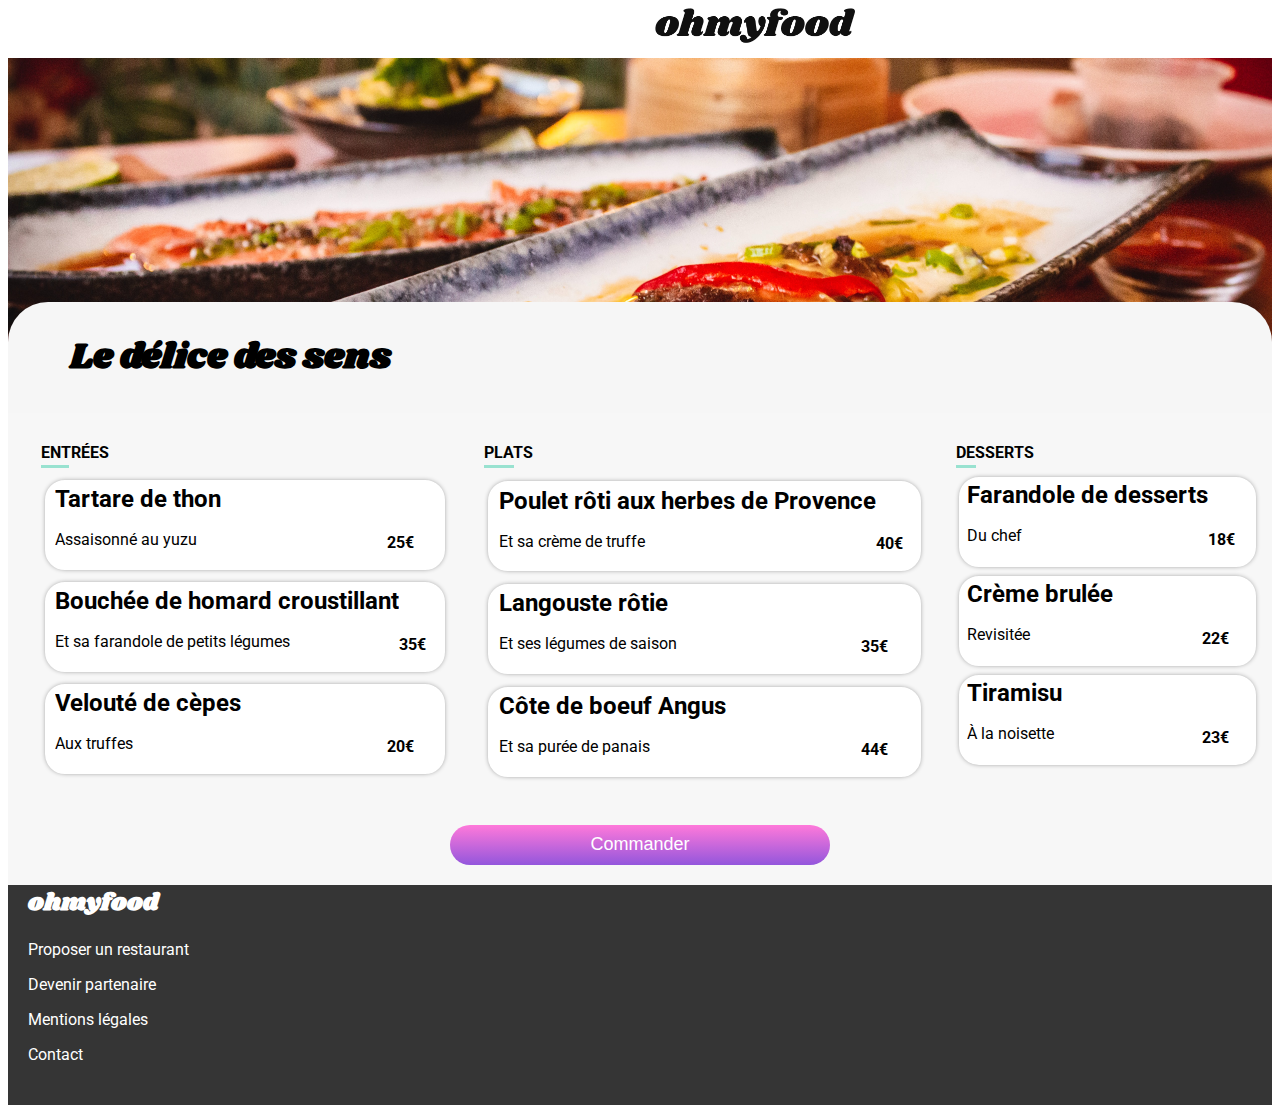
==== menu/delice.html @ 713c82fa "first commit" ====
<!DOCTYPE html>
<html>

<head>
    <meta charset="utf-8" />
    <link rel="stylesheet" href="stylemenu.css" />
    <meta name="viewport" content="width=device-width, initial-scale=1.0">
    <link rel="preconnect" href="https://fonts.googleapis.com">
    <link rel="preconnect" href="https://fonts.gstatic.com" crossorigin>
    <link href="https://fonts.googleapis.com/css2?family=Shrikhand&display=swap" rel="stylesheet">
    <link rel="preconnect" href="https://fonts.googleapis.com">
    <link rel="preconnect" href="https://fonts.gstatic.com" crossorigin>
    <link href="https://fonts.googleapis.com/css2?family=Roboto:wght@300&family=Shrikhand&display=swap"
        rel="stylesheet">
    <link rel="stylesheet" href="https://cdnjs.cloudflare.com/ajax/libs/font-awesome/6.2.0/css/all.min.css"
        integrity="sha512-xh6O/CkQoPOWDdYTDqeRdPCVd1SpvCA9XXcUnZS2FmJNp1coAFzvtCN9BmamE+4aHK8yyUHUSCcJHgXloTyT2A=="
        crossorigin="anonymous" referrerpolicy="no-referrer" />

    <title>Ohmyfood</title>
</head>

<body>
    <header>
        <a href="../index.html">
            <i class="fa-solid fa-arrow-left"></i>
        </a>
        <img src="../images/logo/ohmyfood.png" alt="Logo Ohmyfood" id="logo">

    </header>


    <section>
        <img src="../images/restaurants/louis-hansel-shotsoflouis-qNBGVyOCY8Q-unsplash.jpg" alt="Le délice des sens">


        <div class="tittle">
            <h1>Le délice des sens</h1>
            <span class="heart">
                <i class="fa-regular fa-heart empty-heart"></i>
                <i class="fa-solid fa-heart filled-heart"></i>
            </span>
        </div>

        <span class="menu_desktop">
            <div class="food">
                <strong>ENTRÉES</strong>

                <div class="menu">





                    <div class="plus">
                        <h2>Tartare de thon</h2>
                        <p>Assaisonné au yuzu</p>
                    </div>
                    <div class="price">
                        <p>25€</p>
                    </div>
                    <div class="card_check">
                        <i class="fas fa-check-circle" aria-hidden="true"></i>
                    </div>


                </div>

                <div class="menu">




                    <div class="plus">
                        <h2>Bouchée de homard croustillant</h2>
                        <p>Et sa farandole de petits légumes</p>
                    </div>
                    <div class="price">
                        <p>35€</p>
                    </div>
                    <div class="card_check">
                        <i class="fas fa-check-circle" aria-hidden="true"></i>
                    </div>


                </div>

                <div class="menu">




                    <div class="plus">
                        <h2>Velouté de cèpes</h2>
                        <p>Aux truffes</p>
                    </div>
                    <div class="price">
                        <p>20€</p>
                    </div>
                    <div class="card_check">
                        <i class="fas fa-check-circle" aria-hidden="true"></i>
                    </div>


                </div>

            </div>



            <div class="food">
                <strong>PLATS</strong>

                <div class="menu">




                    <div class="plus">
                        <h2>Poulet rôti aux herbes de Provence</h2>
                        <p>Et sa crème de truffe</p>
                    </div>
                    <div class="price">
                        <p>40€</p>
                    </div>
                    <div class="card_check">
                        <i class="fas fa-check-circle" aria-hidden="true"></i>
                    </div>


                </div>

                <div class="menu">





                    <div class="plus">
                        <h2>Langouste rôtie</h2>
                        <p>Et ses légumes de saison</p>
                    </div>
                    <div class="price">
                        <p>35€</p>
                    </div>
                    <div class="card_check">
                        <i class="fas fa-check-circle" aria-hidden="true"></i>
                    </div>


                </div>

                <div class="menu">





                    <div class="plus">
                        <h2>Côte de boeuf Angus</h2>
                        <p>Et sa purée de panais</p>
                    </div>
                    <div class="price">
                        <p>44€</p>
                    </div>
                    <div class="card_check">
                        <i class="fas fa-check-circle" aria-hidden="true"></i>
                    </div>


                </div>

            </div>



            <div class="food">
                <strong>DESSERTS</strong>

                <div class="menu">





                    <div class="plus">
                        <h2>Farandole de desserts</h2>
                        <p>Du chef</p>
                    </div>
                    <div class="price">
                        <p>18€</p>
                    </div>
                    <div class="card_check">
                        <i class="fas fa-check-circle" aria-hidden="true"></i>
                    </div>


                </div>

                <div class="menu">



                    <div class="plus">
                        <h2>Crème brulée</h2>
                        <p>Revisitée</p>
                    </div>
                    <div class="price">
                        <p>22€</p>
                    </div>
                    <div class="card_check">
                        <i class="fas fa-check-circle" aria-hidden="true"></i>
                    </div>


                </div>

                <div class="menu">





                    <div class="plus">
                        <h2>Tiramisu</h2>
                        <p>À la noisette</p>
                    </div>
                    <div class="price">
                        <p>23€</p>
                    </div>
                    <div class="card_check">
                        <i class="fas fa-check-circle" aria-hidden="true"></i>
                    </div>


                </div>

            </div>

        </span>


        <button class="button buttondesktop">Commander</button>


    </section>


    <footer>
        <h2>ohmyfood</h2>

        <p>
            <span class="footicon">
                <i class="fa-solid fa-utensils"></i>
            </span>
            Proposer un restaurant
        </p>

        <p>
            <span class="footicon">
                <i class="fa-solid fa-handshake-angle"></i>
            </span>
            Devenir partenaire
        </p>

        <p>Mentions légales</p>
        <p>Contact</p>
    </footer>


</body>

</html>
---- menu/stylemenu.css ----
body {
    font-family: 'Roboto', sans-serif;
}

* {
    box-sizing: border-box;
}

#logo {
    width: 200px;
    display: flex;
}

header {
    display: flex;
    justify-content: space-between;
    margin-right: 33%;
    margin-bottom: 15px;
    align-items: center;
}

header a {
    font-size: 22px;
    color: black;
    display: flex;
    align-items: center;
    text-decoration: none;
    width: 100%;
    height: 100%;
    justify-content: center;
}

.tittle {
    border-top-left-radius: 40px 40px;
    border-top-right-radius: 40px 40px;
    transform: translateY(-80px);
    margin-bottom: -80px;
    padding: 5px 3vw;
    background-color: #f6f6f6;
    font-family: shrikhand, cursive;
    font-size: large;
    display: flex;
    flex-direction: row;
    justify-content: space-between;
}

.heart {
    margin-right: 10px;
    font-size: 25px;
    margin-top: 28px;
    position: relative;
    color: #9356DC;

}

.heart i {
    position: absolute;
    top: 0;
    right: 0;
    transition-property: opacity;
    transition-duration: 0.5s;
    transition-delay: 0s;
    transition-timing-function: ease-in-out;

}

.heart .filled-heart {
    opacity: 0;
}

.heart:hover .filled-heart {
    opacity: 1;
}

.heart:hover .empty-heart {
    opacity: 0;
}


.button {
    border-radius: 20px;
    background: linear-gradient(#FF79DA, #9356DC);
    height: 40px;
    border-width: 0;
    color: white;
    font-size: 18px;
    display: flex;
    justify-content: center;
    align-items: center;
    width: 30%;
    margin-left: 35%;
    margin-top: 35px;
    cursor: pointer;
}

.button:hover {
    background: linear-gradient(170deg,
            rgba(255, 121, 218, 0.8) 0%,
            rgba(214, 108, 219, 0.8) 39%,
            rgba(171, 94, 220, 0.8) 85%,
            rgba(155, 89, 220, 0.8) 100%);
    box-shadow: 6px 6px 2px #acabab;
}


section img {
    height: 320px;
    width: 100%;
    object-fit: cover;
}

section {

    border-radius: 20px 20px 0 0;

    background-color: #F7F7F7;
    height: auto;
    padding-bottom: 20px;


}

section h1 {
    font-family: "Shrikhand";
    margin-left: 2%;
}

.menu {
    border: solid 2px white;
    border-radius: 20px;
    margin: 3%;
    height: 90px;
    box-shadow: 0px 0px 5px -1px grey;
    background-color: white;
    display: flex;
    cursor: pointer;

}

.food {
    margin-top: 30px;
    animation: fadein 2s;
}

.menu h2 {
    margin-block-start: 0;
    margin-block-end: 0;
    margin-top: 1%;
    overflow: hidden;
    text-overflow: ellipsis;
    white-space: nowrap;
}

.plus {
    display: flex;
    margin-left: 2%;
    flex-direction: column;
    width: 90%;
}

.plus p {
    margin-block-start: 0;
    margin-block-end: 0;
    margin-top: 17px;
    overflow: hidden;
    text-overflow: ellipsis;
    white-space: nowrap;
}

.price {
    font-weight: bold;
    margin-right: 25px;
    width: 10%;
    display: flex;
    justify-content: center;
    align-items: end;
}

strong {
    border-bottom: solid #99E2D0;
    margin-left: 2%;
    padding-block-end: 3px;
    display: flex;
    width: 7%;

}


.card_check {
    display: flex;
    justify-content: center;
    color: #f6f6f6;
    background-color: #99E2D0;
    text-align: center;
    height: 100%;
    border-top-right-radius: 20px 20px;
    border-bottom-right-radius: 20px 20px;
    width: 0px;
    align-items: center;




}

.card_check i {

    width: 0px;
    display: none;
    font-size: 50px;
    text-align: center;


}

.menu:hover .card_check i {
    display: flex;
    width: 50px;
    height: 50px;
    border-radius: 50px;
    animation: rotation_check 0.5s linear;

}



.menu:hover .card_check {
    animation: coche_animation 0.5s linear 0s forwards;
}

.menu:hover .plus {
    animation: plus_animation 0.5s linear 0s forwards;
}

@keyframes coche_animation {
    0% {
        display: flex;



    }

    25% {
        width: 5%;

    }

    50% {
        width: 10%;

    }

    75% {
        width: 15%;

    }

    100% {
        width: 20%;

    }


}


@keyframes plus_animation {


    25% {
        width: 85%;
    }

    50% {
        width: 80%;
    }

    75% {
        width: 75%;
    }

    100% {
        width: 70%;
    }


}


@keyframes rotation_check {

    from {
        transform: rotate(0deg);
    }

    to {
        transform: rotate(360deg);
    }


}




@keyframes fadein {
    from {
        opacity: 0;
    }

    to {
        opacity: 1;
    }
}









footer {
    background-color: #353535;
    height: 220px;
}

footer h2 {
    color: white;
    font-family: "Shrikhand";
    margin-left: 20px;
    margin-block-start: 0;
}

footer p {
    color: white;
    margin-left: 20px;


}






@media screen and (min-width: 1024px) {

    .menu {
        width: 100%;
    }


    .menu_desktop {
        display: flex;
        flex-direction: row;
        justify-content: space-between;
        margin-left: 2%;
        margin-right: 2%;
    }

}
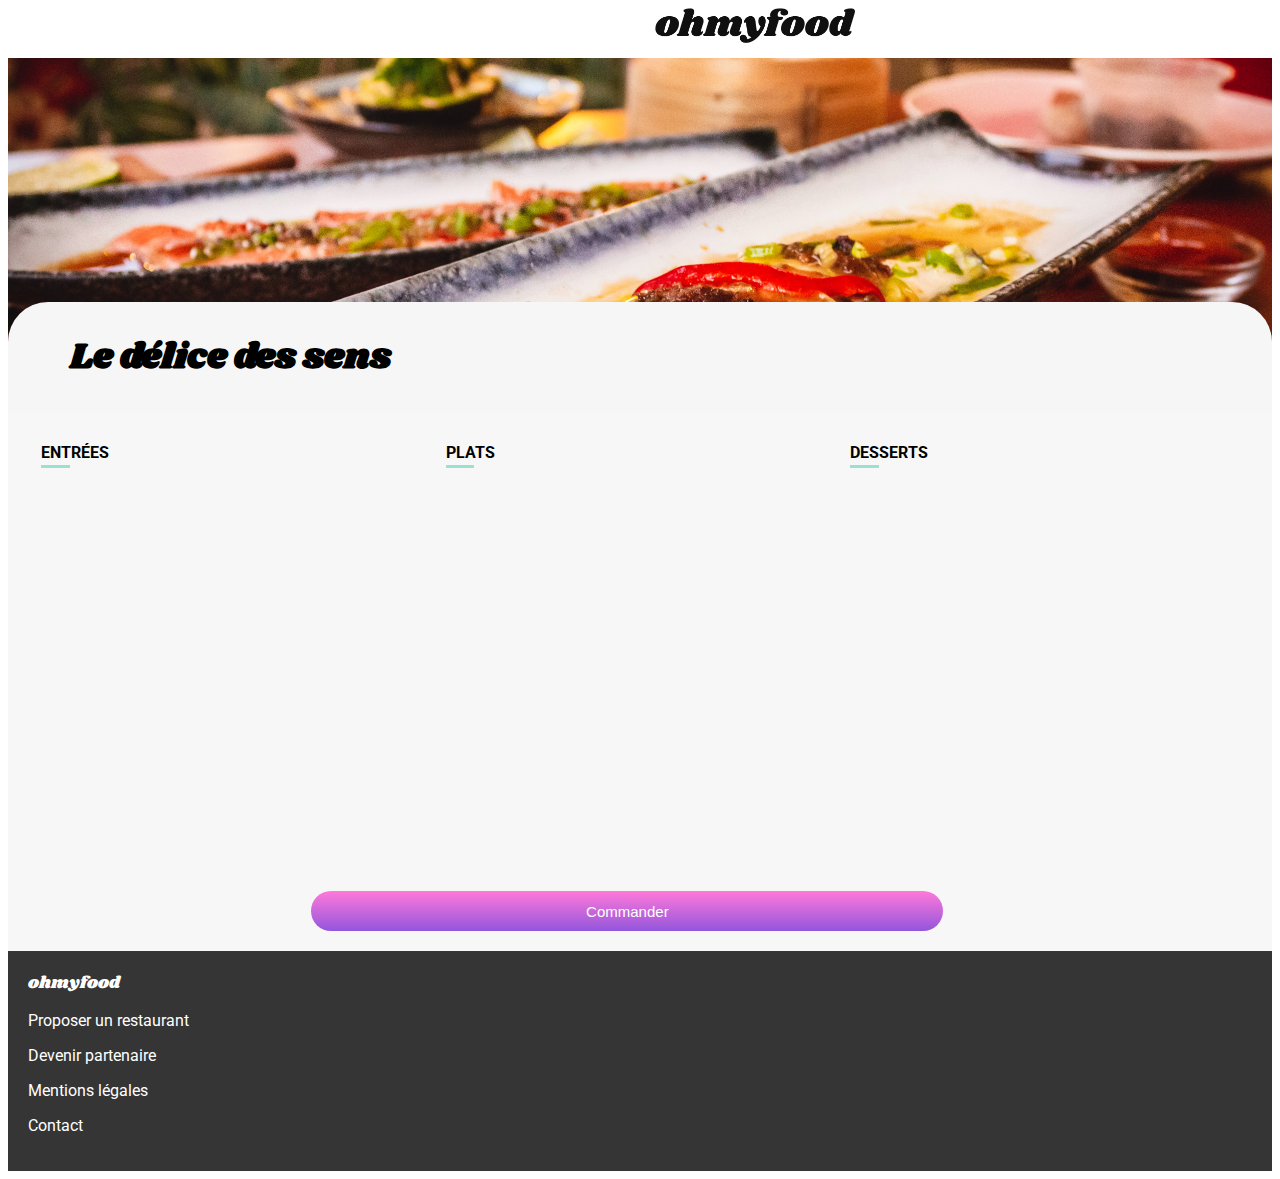
==== commit 40bd9525: "réglage bouton + animations menu" ====
--- a/menu/delice.html
+++ b/menu/delice.html
@@ -10,7 +10,7 @@
     <link href="https://fonts.googleapis.com/css2?family=Shrikhand&display=swap" rel="stylesheet">
     <link rel="preconnect" href="https://fonts.googleapis.com">
     <link rel="preconnect" href="https://fonts.gstatic.com" crossorigin>
-    <link href="https://fonts.googleapis.com/css2?family=Roboto:wght@300&family=Shrikhand&display=swap"
+    <link href="https://fonts.googleapis.com/css2?family=Roboto:wght@100;300;400;500;700;900&family=Shrikhand&display=swap%27"
         rel="stylesheet">
     <link rel="stylesheet" href="https://cdnjs.cloudflare.com/ajax/libs/font-awesome/6.2.0/css/all.min.css"
         integrity="sha512-xh6O/CkQoPOWDdYTDqeRdPCVd1SpvCA9XXcUnZS2FmJNp1coAFzvtCN9BmamE+4aHK8yyUHUSCcJHgXloTyT2A=="
@@ -41,11 +41,11 @@
             </span>
         </div>
 
-        <span class="menu_desktop">
+        <div class="menu_desktop">
             <div class="food">
                 <strong>ENTRÉES</strong>
 
-                <div class="menu">
+                <div class="menu menu-1">
 
 
 
@@ -65,7 +65,7 @@
 
                 </div>
 
-                <div class="menu">
+                <div class="menu menu-2">
 
 
 
@@ -84,7 +84,7 @@
 
                 </div>
 
-                <div class="menu">
+                <div class="menu menu-3">
 
 
 
@@ -110,7 +110,7 @@
             <div class="food">
                 <strong>PLATS</strong>
 
-                <div class="menu">
+                <div class="menu menu-4">
 
 
 
@@ -129,7 +129,7 @@
 
                 </div>
 
-                <div class="menu">
+                <div class="menu menu-5">
 
 
 
@@ -149,7 +149,7 @@
 
                 </div>
 
-                <div class="menu">
+                <div class="menu menu-6">
 
 
 
@@ -176,7 +176,7 @@
             <div class="food">
                 <strong>DESSERTS</strong>
 
-                <div class="menu">
+                <div class="menu menu-7">
 
 
 
@@ -196,7 +196,7 @@
 
                 </div>
 
-                <div class="menu">
+                <div class="menu menu-8">
 
 
 
@@ -214,7 +214,7 @@
 
                 </div>
 
-                <div class="menu">
+                <div class="menu menu-9">
 
 
 
@@ -236,7 +236,7 @@
 
             </div>
 
-        </span>
+        </div>
 
 
         <button class="button buttondesktop">Commander</button>
@@ -263,7 +263,7 @@
         </p>
 
         <p>Mentions légales</p>
-        <p>Contact</p>
+        <a href="mailto:ohmyfood@gmail.com">Contact</a>
     </footer>
 
 
--- a/menu/stylemenu.css
+++ b/menu/stylemenu.css
@@ -9,6 +9,7 @@
 #logo {
     width: 200px;
     display: flex;
+    margin-left: 40px;
 }
 
 header {
@@ -83,12 +84,12 @@
     height: 40px;
     border-width: 0;
     color: white;
-    font-size: 18px;
+    font-size: 15px;
     display: flex;
     justify-content: center;
     align-items: center;
-    width: 30%;
-    margin-left: 35%;
+    width: 50%;
+    margin-left: 24%;
     margin-top: 35px;
     cursor: pointer;
 }
@@ -129,39 +130,94 @@
     border: solid 2px white;
     border-radius: 20px;
     margin: 3%;
-    height: 90px;
+    height: 85px;
     box-shadow: 0px 0px 5px -1px grey;
     background-color: white;
     display: flex;
     cursor: pointer;
+    
 
 }
 
 .food {
     margin-top: 30px;
-    animation: fadein 2s;
-}
+    width: 100%;
+   
+}
+
+.menu {
+    opacity: 0;
+    margin-top: 10%;
+    width: 93%;
+}
+
+
+.menu-1 {
+    animation: fadein 2s ease-in-out 0.2s forwards;
+}
+
+.menu-2 {
+    animation: fadein 2s ease-in-out 0.4s forwards;
+}
+
+.menu-3 {
+    animation: fadein 2s ease-in-out 0.6s forwards;
+}
+
+.menu-4 {
+    animation: fadein 2s ease-in-out 0.8s forwards;
+}
+
+.menu-5 {
+    animation: fadein 2s ease-in-out 1s forwards;
+}
+
+.menu-6 {
+    animation: fadein 2s ease-in-out 1.2s forwards;
+}
+
+.menu-7 {
+    animation: fadein 2s ease-in-out 1.4s forwards;
+}
+
+.menu-8 {
+    animation: fadein 2s ease-in-out 1.6s forwards;
+}
+
+.menu-9 {
+    animation: fadein 2s ease-in-out 1.8s forwards;
+}
+
+.menu-10 {
+    animation: fadein 2s ease-in-out 2s forwards;
+}
+
+.menu-11 {
+    animation: fadein 2s ease-in-out 2.2s forwards;
+}
+
 
 .menu h2 {
     margin-block-start: 0;
     margin-block-end: 0;
-    margin-top: 1%;
+    margin-top: 5%;
     overflow: hidden;
     text-overflow: ellipsis;
     white-space: nowrap;
+    font-size: 18px;
 }
 
 .plus {
     display: flex;
     margin-left: 2%;
     flex-direction: column;
-    width: 90%;
+    width: 70%;
 }
 
 .plus p {
     margin-block-start: 0;
     margin-block-end: 0;
-    margin-top: 17px;
+    margin-top: 12px;
     overflow: hidden;
     text-overflow: ellipsis;
     white-space: nowrap;
@@ -170,9 +226,9 @@
 .price {
     font-weight: bold;
     margin-right: 25px;
-    width: 10%;
-    display: flex;
-    justify-content: center;
+    width: 30%;
+    display: flex;
+    justify-content: flex-end;
     align-items: end;
 }
 
@@ -205,31 +261,35 @@
 
 .card_check i {
 
-    width: 0px;
-    display: none;
-    font-size: 50px;
+    width: 50px;
+    display: flex;
     text-align: center;
-
-
-}
-
-.menu:hover .card_check i {
+    height: 50px;
+    justify-content: center;
+    align-items: center;
+    opacity: 0;
+
+
+}
+
+.menu:active i {
     display: flex;
     width: 50px;
     height: 50px;
     border-radius: 50px;
-    animation: rotation_check 0.5s linear;
-
-}
-
-
-
-.menu:hover .card_check {
+    animation: rotation_check 0.5s linear 0s forwards;
+
+}
+
+
+
+.menu:active .card_check {
     animation: coche_animation 0.5s linear 0s forwards;
 }
 
-.menu:hover .plus {
+.menu:active .plus {
     animation: plus_animation 0.5s linear 0s forwards;
+    
 }
 
 @keyframes coche_animation {
@@ -291,10 +351,12 @@
 
     from {
         transform: rotate(0deg);
+        opacity: 1;
     }
 
     to {
         transform: rotate(360deg);
+        opacity: 1;
     }
 
 
@@ -306,11 +368,14 @@
 @keyframes fadein {
     from {
         opacity: 0;
+        margin-top: 10%;
     }
 
     to {
         opacity: 1;
-    }
+        margin-top: 3%;
+    }
+
 }
 
 
@@ -331,11 +396,15 @@
     font-family: "Shrikhand";
     margin-left: 20px;
     margin-block-start: 0;
-}
-
-footer p {
+    font-size: 17px;
+    padding-top: 20px;
+    font-weight: normal;
+}
+
+footer p, a {
     color: white;
     margin-left: 20px;
+    text-decoration: none;
 
 
 }
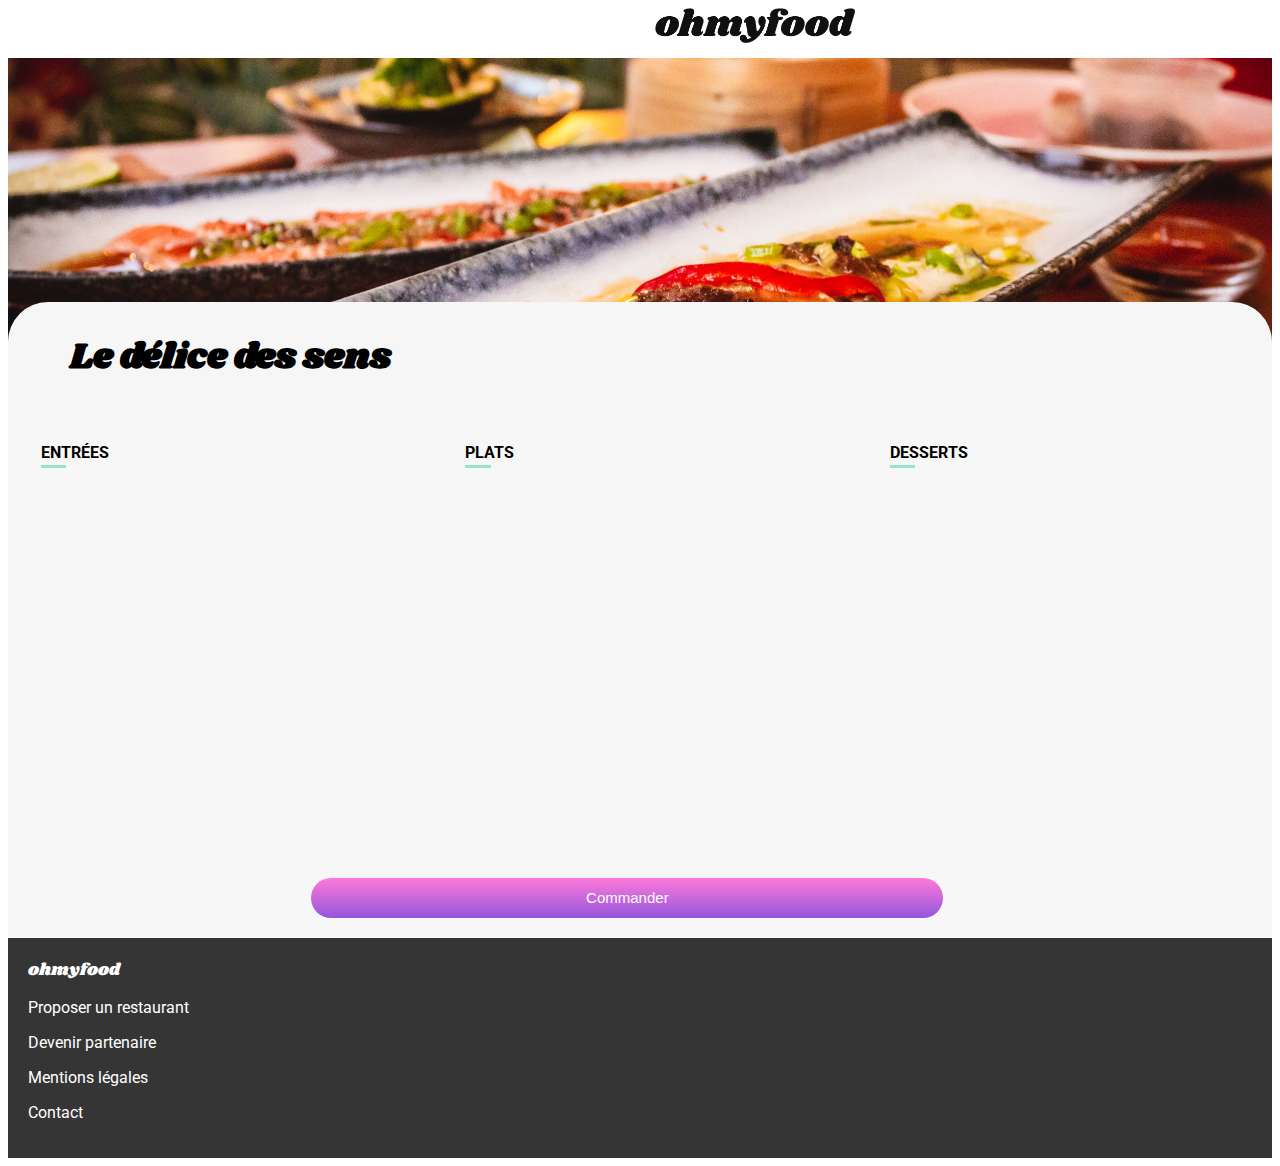
==== commit 67cf3f64: "last modif footer" ====
--- a/menu/delice.html
+++ b/menu/delice.html
@@ -10,7 +10,8 @@
     <link href="https://fonts.googleapis.com/css2?family=Shrikhand&display=swap" rel="stylesheet">
     <link rel="preconnect" href="https://fonts.googleapis.com">
     <link rel="preconnect" href="https://fonts.gstatic.com" crossorigin>
-    <link href="https://fonts.googleapis.com/css2?family=Roboto:wght@100;300;400;500;700;900&family=Shrikhand&display=swap%27"
+    <link
+        href="https://fonts.googleapis.com/css2?family=Roboto:wght@100;300;400;500;700;900&family=Shrikhand&display=swap%27"
         rel="stylesheet">
     <link rel="stylesheet" href="https://cdnjs.cloudflare.com/ajax/libs/font-awesome/6.2.0/css/all.min.css"
         integrity="sha512-xh6O/CkQoPOWDdYTDqeRdPCVd1SpvCA9XXcUnZS2FmJNp1coAFzvtCN9BmamE+4aHK8yyUHUSCcJHgXloTyT2A=="
@@ -252,18 +253,19 @@
             <span class="footicon">
                 <i class="fa-solid fa-utensils"></i>
             </span>
-            Proposer un restaurant
+            <span>Proposer un restaurant</span>
         </p>
 
         <p>
             <span class="footicon">
                 <i class="fa-solid fa-handshake-angle"></i>
             </span>
-            Devenir partenaire
+            <span>Devenir partenaire</span>
         </p>
 
         <p>Mentions légales</p>
-        <a href="mailto:ohmyfood@gmail.com">Contact</a>
+        <p><a href="mailto:ohmyfood@gmail.com">Contact</a></p>
+
     </footer>
 
 
--- a/menu/stylemenu.css
+++ b/menu/stylemenu.css
@@ -135,14 +135,14 @@
     background-color: white;
     display: flex;
     cursor: pointer;
-    
+
 
 }
 
 .food {
     margin-top: 30px;
     width: 100%;
-   
+
 }
 
 .menu {
@@ -212,6 +212,7 @@
     margin-left: 2%;
     flex-direction: column;
     width: 70%;
+    overflow: hidden;
 }
 
 .plus p {
@@ -268,11 +269,12 @@
     justify-content: center;
     align-items: center;
     opacity: 0;
-
-
-}
-
-.menu:active i {
+    font-size: 25px;
+
+
+}
+
+.menu:hover i {
     display: flex;
     width: 50px;
     height: 50px;
@@ -283,13 +285,13 @@
 
 
 
-.menu:active .card_check {
+.menu:hover .card_check {
     animation: coche_animation 0.5s linear 0s forwards;
 }
 
-.menu:active .plus {
+.menu:hover .plus {
     animation: plus_animation 0.5s linear 0s forwards;
-    
+
 }
 
 @keyframes coche_animation {
@@ -377,7 +379,6 @@
     }
 
 }
-
 
 
 
@@ -401,7 +402,7 @@
     font-weight: normal;
 }
 
-footer p, a {
+footer p {
     color: white;
     margin-left: 20px;
     text-decoration: none;
@@ -409,6 +410,11 @@
 
 }
 
+footer a {
+    text-decoration: none;
+    color: white;
+}
+
 
 
 
@@ -417,7 +423,7 @@
 @media screen and (min-width: 1024px) {
 
     .menu {
-        width: 100%;
+        width: 90%;
     }
 
 
@@ -429,4 +435,8 @@
         margin-right: 2%;
     }
 
+    .food {
+        width: 30%;
+    }
+
 }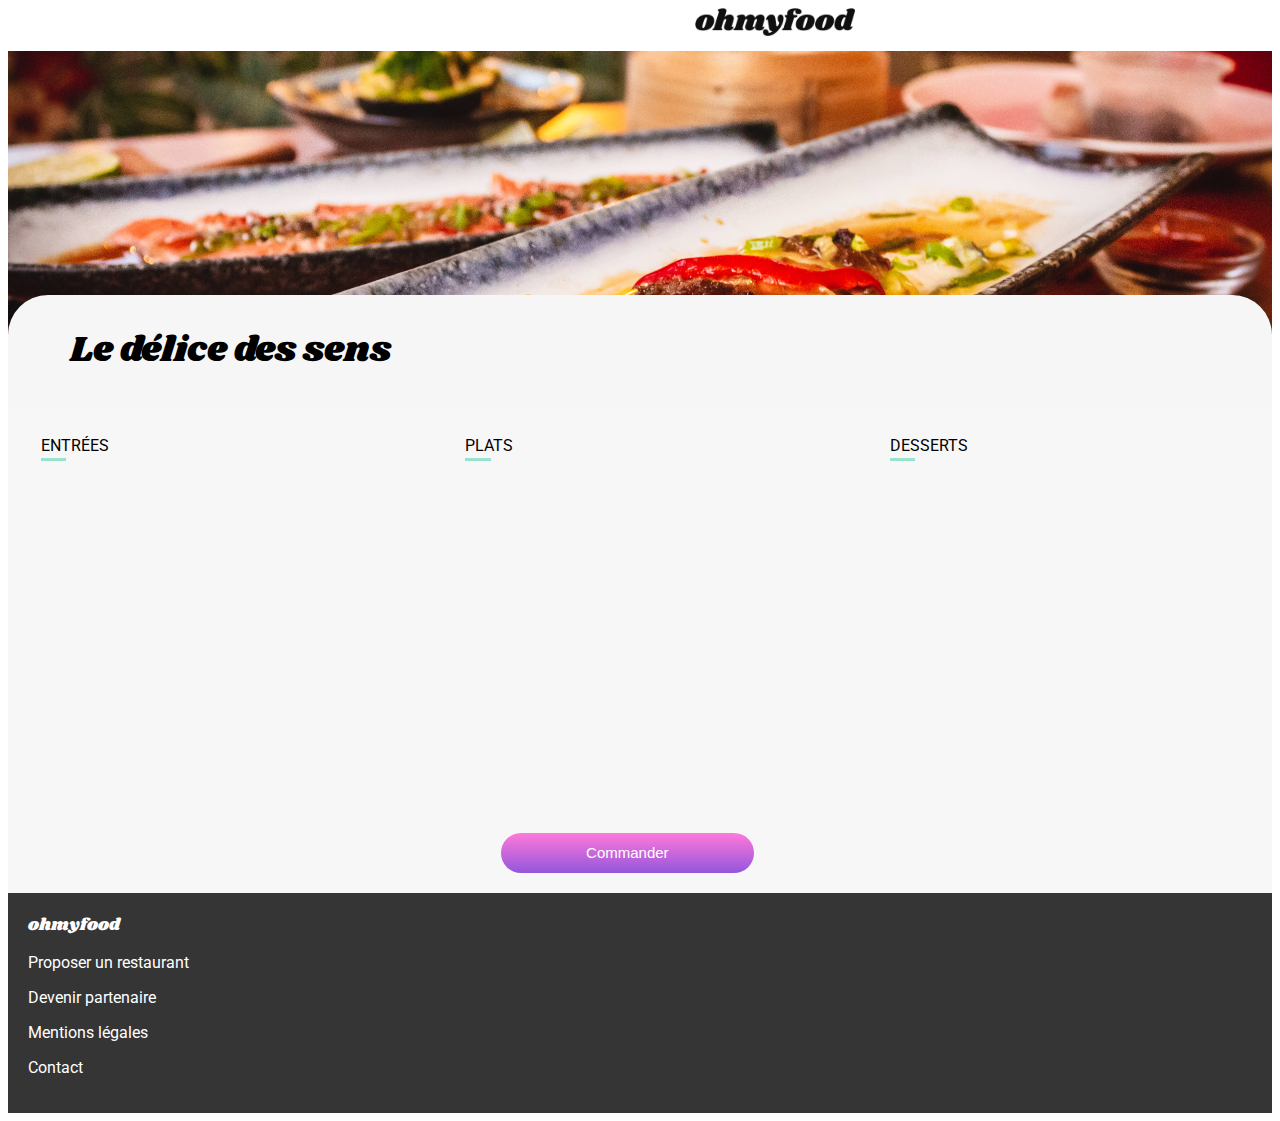
==== commit 4bf82848: "validation w3c html" ====
--- a/menu/delice.html
+++ b/menu/delice.html
@@ -1,5 +1,5 @@
 <!DOCTYPE html>
-<html>
+<html lang="french">
 
 <head>
     <meta charset="utf-8" />
--- a/menu/stylemenu.css
+++ b/menu/stylemenu.css
@@ -7,9 +7,9 @@
 }
 
 #logo {
-    width: 200px;
-    display: flex;
-    margin-left: 40px;
+    width: 160px;
+    display: flex;
+    margin-left: 56px;
 }
 
 header {
@@ -50,7 +50,7 @@
     font-size: 25px;
     margin-top: 28px;
     position: relative;
-    color: #9356DC;
+   
 
 }
 
@@ -59,7 +59,7 @@
     top: 0;
     right: 0;
     transition-property: opacity;
-    transition-duration: 0.5s;
+    transition-duration: 0s;
     transition-delay: 0s;
     transition-timing-function: ease-in-out;
 
@@ -71,6 +71,7 @@
 
 .heart:hover .filled-heart {
     opacity: 1;
+    color: #9356DC
 }
 
 .heart:hover .empty-heart {
@@ -124,13 +125,14 @@
 section h1 {
     font-family: "Shrikhand";
     margin-left: 2%;
+    font-weight: normal;
 }
 
 .menu {
-    border: solid 2px white;
+    
     border-radius: 20px;
-    margin: 3%;
-    height: 85px;
+    margin: 4%;
+    height: 100%;
     box-shadow: 0px 0px 5px -1px grey;
     background-color: white;
     display: flex;
@@ -200,7 +202,8 @@
 .menu h2 {
     margin-block-start: 0;
     margin-block-end: 0;
-    margin-top: 5%;
+    margin-top: 8px;
+    margin-bottom: 5px;
     overflow: hidden;
     text-overflow: ellipsis;
     white-space: nowrap;
@@ -218,7 +221,7 @@
 .plus p {
     margin-block-start: 0;
     margin-block-end: 0;
-    margin-top: 12px;
+    margin-bottom: 8px;
     overflow: hidden;
     text-overflow: ellipsis;
     white-space: nowrap;
@@ -231,6 +234,7 @@
     display: flex;
     justify-content: flex-end;
     align-items: end;
+    margin-top: 20px;
 }
 
 strong {
@@ -239,6 +243,7 @@
     padding-block-end: 3px;
     display: flex;
     width: 7%;
+    font-weight: normal;
 
 }
 
@@ -249,7 +254,7 @@
     color: #f6f6f6;
     background-color: #99E2D0;
     text-align: center;
-    height: 100%;
+    
     border-top-right-radius: 20px 20px;
     border-bottom-right-radius: 20px 20px;
     width: 0px;
@@ -269,7 +274,7 @@
     justify-content: center;
     align-items: center;
     opacity: 0;
-    font-size: 25px;
+    font-size: 20px;
 
 
 }
@@ -424,6 +429,7 @@
 
     .menu {
         width: 90%;
+        height: 23%;
     }
 
 
@@ -439,4 +445,9 @@
         width: 30%;
     }
 
+    .button {
+        width: 20%;
+        margin-left: 39%;
+    }
+
 }